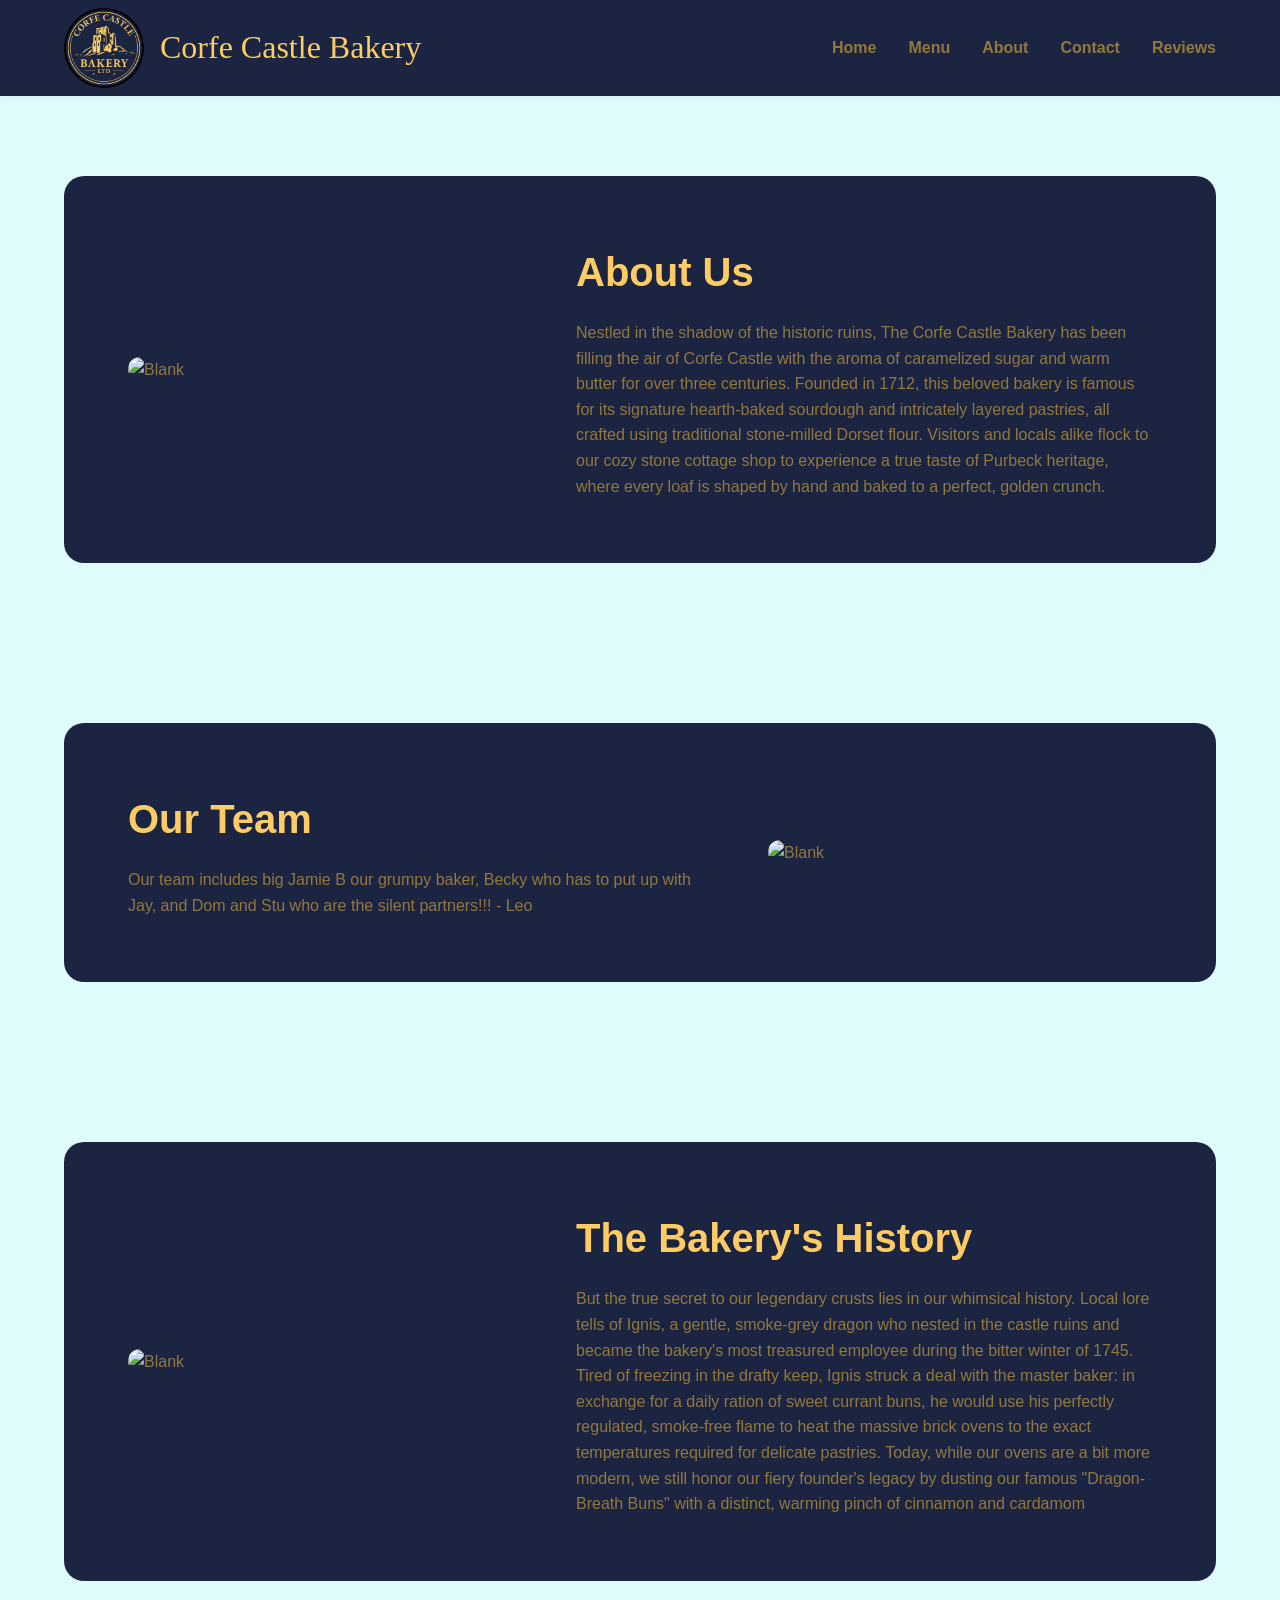
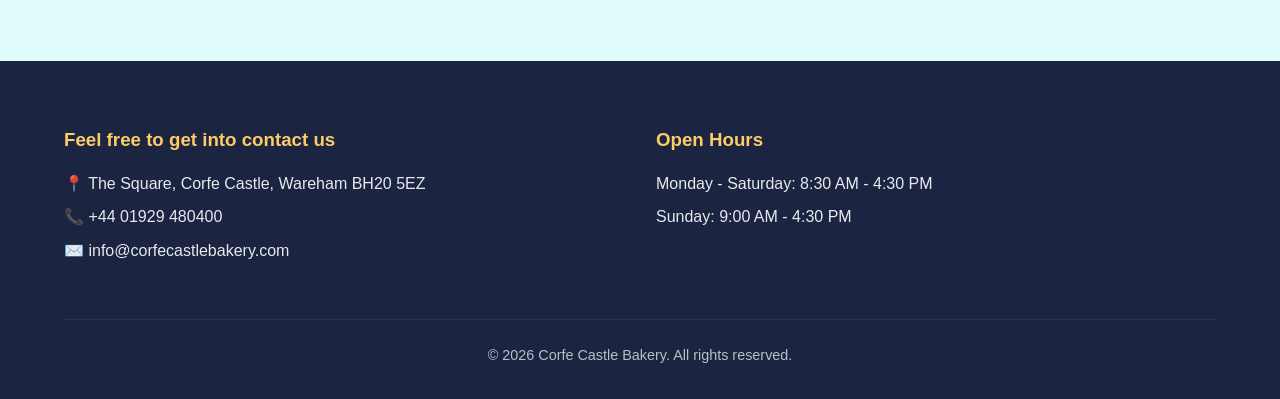
==== about.html @ d7be7e3e "Initial commit" ====
<!DOCTYPE html>
<html lang="en">
<head>
    <meta charset="UTF-8">
    <meta name="viewport" content="width=device-width, initial-scale=1.0">
    <title>Corfe Castle Bakery</title>
    <link rel="stylesheet" href="style.css">
</head>
<body>

<nav class="navbar">
    <div class="nav-brand">
        <img class="nav-image-logo" src="images/logo.jpg" alt="Blank">
        <a class="nav-logo">Corfe Castle Bakery</a>
    </div>
    <ul class="nav-links">
        <li><a href="index.html">Home</a></li>
        <li><a href="menu.html">Menu</a></li>
        <li><a href="about.html">About</a></li>
        <li><a href="contact.html">Contact</a></li>
        <li><a href="reviews.html">Reviews</a></li>
    </ul>
</nav>

<section class="section">
    <div class="about-card">
        <img src="https://corfecastle.co.uk/wp-content/uploads/2020/09/village-bakery.jpg" alt="Blank" class="about-img">
        <div class="about-content">
            <h2 style="color: var(--primary-color); margin-bottom: 1rem; font-size: 2.5rem;">About Us</h2>
            <p>Nestled in the shadow of the historic ruins, The Corfe Castle Bakery has been filling the air of Corfe Castle with the aroma of caramelized sugar and warm butter for over three centuries. Founded in 1712, this beloved bakery is famous for its signature hearth-baked sourdough and intricately layered pastries, all crafted using traditional stone-milled Dorset flour. Visitors and locals alike flock to our cozy stone cottage shop to experience a true taste of Purbeck heritage, where every loaf is shaped by hand and baked to a perfect, golden crunch.</p>
        </div>
    </div>
</section>

<section class="section">
    <div class="about-card reverse">
        <img src="https://corfecastle.co.uk/wp-content/uploads/2020/09/fresh-bread.jpeg" alt="Blank" class="about-img">
        <div class="about-content">
            <h2 style="color: var(--primary-color); margin-bottom: 1rem; font-size: 2.5rem;">Our Team</h2>
            <p>Our team includes big Jamie B our grumpy baker, Becky who has to put up with Jay, and Dom and Stu who are the silent partners!!!  - Leo</p>
        </div>
    </div>
</section>

<section class="section">
    <div class="about-card">
        <img src="https://upload.wikimedia.org/wikipedia/commons/3/31/Corfe_Castle%2C_Dorset.jpg" alt="Blank" class="about-img">
        <div class="about-content">
            <h2 style="color: var(--primary-color); margin-bottom: 1rem; font-size: 2.5rem;">The Bakery's History</h2>
            <p>But the true secret to our legendary crusts lies in our whimsical history. Local lore tells of Ignis, a gentle, smoke-grey dragon who nested in the castle ruins and became the bakery's most treasured employee during the bitter winter of 1745. Tired of freezing in the drafty keep, Ignis struck a deal with the master baker: in exchange for a daily ration of sweet currant buns, he would use his perfectly regulated, smoke-free flame to heat the massive brick ovens to the exact temperatures required for delicate pastries. Today, while our ovens are a bit more modern, we still honor our fiery founder's legacy by dusting our famous "Dragon-Breath Buns" with a distinct, warming pinch of cinnamon and cardamom</p>
        </div>
    </div>
</section>

<footer id="footer">
    <div class="footer-container">
        <div class="footer-info">
            <h3>Feel free to get into contact us</h3>
            <p>📍 The Square, Corfe Castle, Wareham BH20 5EZ</p>
            <p>📞 +44 01929 480400</p>
            <p>✉️ info@corfecastlebakery.com</p>
        </div>
        <div class="footer-hours">
            <h3>Open Hours</h3>
            <p>Monday - Saturday: 8:30 AM - 4:30 PM</p>
            <p>Sunday: 9:00 AM - 4:30 PM</p>
        </div>
    </div>
    <div class="footer-bottom">
        <p>&copy; 2026 Corfe Castle Bakery. All rights reserved.</p>
    </div>
</footer>

</body>
</html>
---- style.css ----
* {
    margin: 0;
    padding: 0;
    box-sizing: border-box;
    font-family: 'Segoe UI', Tahoma, Geneva, Verdana, sans-serif;
}

:root {
    --primary-color: #fdcc66;
    --accent-color: #fdcc66;
    --bg-light: #e0fbfb;
    --text-dark: #93783e;
    --card-bg: #1b2441;
    --light-card-bg: #734649;
    --menu-card-width: 300px;
    --review-card-width: 650px;
}

html {
    scroll-behavior: smooth;
}

body {
    background-color: var(--bg-light);
    color: var(--text-dark);
    line-height: 1.6;
}

/* --- Navbar --- */
.navbar {
    position: sticky;
    top: 0;
    background-color: var(--card-bg);
    display: flex;
    justify-content: space-between;
    align-items: center;
    padding: 0.5rem 5%;
    box-shadow: 0 2px 10px rgba(0,0,0,0.05);
    z-index: 1000;
}

.nav-brand {
    display: flex;
    align-items: center;
    gap: 1rem;
}

.nav-logo {
    font-size: 2rem;
    font-family: "Old English Text MT", "Cloister Black", "Blackletter", Uncial, Bilbo, serif;
    font-weight: normal;
    color: var(--primary-color);
    text-decoration: none;
}

.nav-image-logo {
    display: block;
    width: 5rem;
    height: 5rem;
    border-radius: 50%;

}

.nav-links {
    list-style: none;
    display: flex;
    gap: 2rem;
}

.nav-links a {
    text-decoration: none;
    color: var(--text-dark);
    font-weight: 600;
    transition: color 0.3s;
}

.nav-links a:hover {
    color: var(--accent-color);
}

/* --- Common Layouts --- */
.section {
    padding: 5rem 5%;
    max-width: 2400px;
    margin: 0 auto;
}

.section-title {
    text-align: center;
    font-size: 2.5rem;
    color: var(--primary-color);
    margin-bottom: 3rem;
    position: relative;
}

.section-line {
    color: var(--primary-color);
}

/* --- Home --- */
#home {
    display: flex;
    align-items: center;
    gap: 4rem;
    min-height: 80vh;
}

.home-content {
    color: var(--accent-color);
    flex: 1;
}

.home-content-background {
    background-image: url('https://dynamic-media-cdn.tripadvisor.com/media/photo-o/23/d2/3b/32/caption.jpg?w=500&h=-1&s=1');
}

.home-content h1 {
    font-size: 3.5rem;
    color: var(--accent-color);
    line-height: 1.2;
    margin-bottom: 1.5rem;
}

.home-image-container {
    flex: 1;
    display: grid;
    grid-template-columns: repeat(2, 1fr);
    gap: 1rem;
}

.home-image-container img {
    width: 100%;
    height: 200px;
    object-fit: cover;
    border-radius: 8px;
    box-shadow: 0 4px 15px rgba(0,0,0,0.1);
}

/* --- Menu --- */
.menu-grid {
    display: grid;
    grid-template-columns: repeat(auto-fill, var(--menu-card-width));
    justify-content: center;
    gap: 2.5rem;
}

.menu-card {
    background: var(--card-bg);
    border-radius: 12px;
    overflow: hidden;
    box-shadow: 0 5px 15px rgba(0,0,0,0.05);
    transition: transform 0.3s;
}

.menu-card:hover {
    transform: translateY(-5px);
}

.menu-img {
    width: 100%;
    height: 220px;
    object-fit: cover;
}

.menu-info {
    padding: 1.5rem;
}

.menu-item-header {
    display: flex;
    justify-content: space-between;
    align-items: center;
    color: var(--primary-color);
    margin-bottom: 0.5rem;
}

.menu-price {
    font-weight: bold;
    color: var(--primary-color);
}

/* --- About --- */
.about-card {
    display: flex;
    align-items: center;
    gap: 4rem;
    background-color: var(--card-bg);
    border-radius: 20px;
    padding: 4rem;
}

.about-card.reverse {
    flex-direction: row-reverse;
}

.about-img {
    flex: 1;
    width: 100%;
    max-height: 400px;
    object-fit: cover;
    border-radius: 12px;
}

.about-content {
    flex: 1.5;
}

/* --- Contact --- */
.contact-card {
    display: flex;
    align-items: center;
    gap: 4rem;
    background-color: var(--card-bg);
    border-radius: 20px;
    padding: 4rem;
}

.contact-content {
    flex: 1.5;
}

.contact-textbox {
    flex: 1;
    width: 100%;
    min-height: 400px;
    padding: 1rem;
    font-size: 1rem;
    border: none;
    border-radius: 12px;
    resize: vertical;
}

/* --- Review --- */
.review-grid {
    display: grid;
    grid-template-columns: repeat(auto-fill, var(--review-card-width));
    justify-content: center;
    gap: 2.5rem;
}

.review-card {
    background: var(--card-bg);
    border-radius: 12px;
    overflow: hidden;
    box-shadow: 0 5px 15px rgba(0,0,0,0.05);
    transition: transform 0.3s;
}

.review-info {
    padding: 1.5rem;
}

.review-item-header {
    justify-content: space-between;
    align-items: center;
    color: var(--primary-color);
    margin-bottom: 0.5rem;
}

.review-header {
    display: flex;
    align-items: center;
    justify-content: center;
    gap: 1rem;
    margin-bottom: 3rem;
}

.review-header .section-title {
    margin-bottom: 0;
}

.review-image {
    width: 4rem;
    height: 4rem;
    display: block;
}

/* --- Footer --- */
footer {
    background-color: var(--card-bg);
    color: #fff;
    padding: 4rem 5% 2rem;
}

.footer-container {
    display: flex;
    justify-content: space-between;
    flex-wrap: wrap;
    gap: 2rem;
    max-width: 1200px;
    margin: 0 auto;
}

.footer-info, .footer-hours {
    flex: 1;
    min-width: 250px;
}

.footer-info h3, .footer-hours h3 {
    color: var(--accent-color);
    margin-bottom: 1rem;
}

.footer-info p, .footer-hours p {
    margin-bottom: 0.5rem;
    opacity: 0.9;
}

.footer-bottom {
    text-align: center;
    margin-top: 3rem;
    padding-top: 1.5rem;
    border-top: 1px solid rgba(255,255,255,0.1);
    font-size: 0.9rem;
    opacity: 0.7;
}

/* --- Phone Adjustments --- */
@media (max-width: 768px) {
    .navbar { flex-direction: column; gap: 1rem; }
    #home, .about-card { flex-direction: column; text-align: center; gap: 2rem; }
    .home-content h1 { font-size: 2.5rem; }
    .about-card { padding: 2rem; }
    .about-card.reverse { flex-direction: column; }
    .menu-grid { grid-template-columns: minmax(0, var(--menu-card-width)); }
    .review-card {grid-template-columns: minmax(0, var(--review-card-width)); }
}
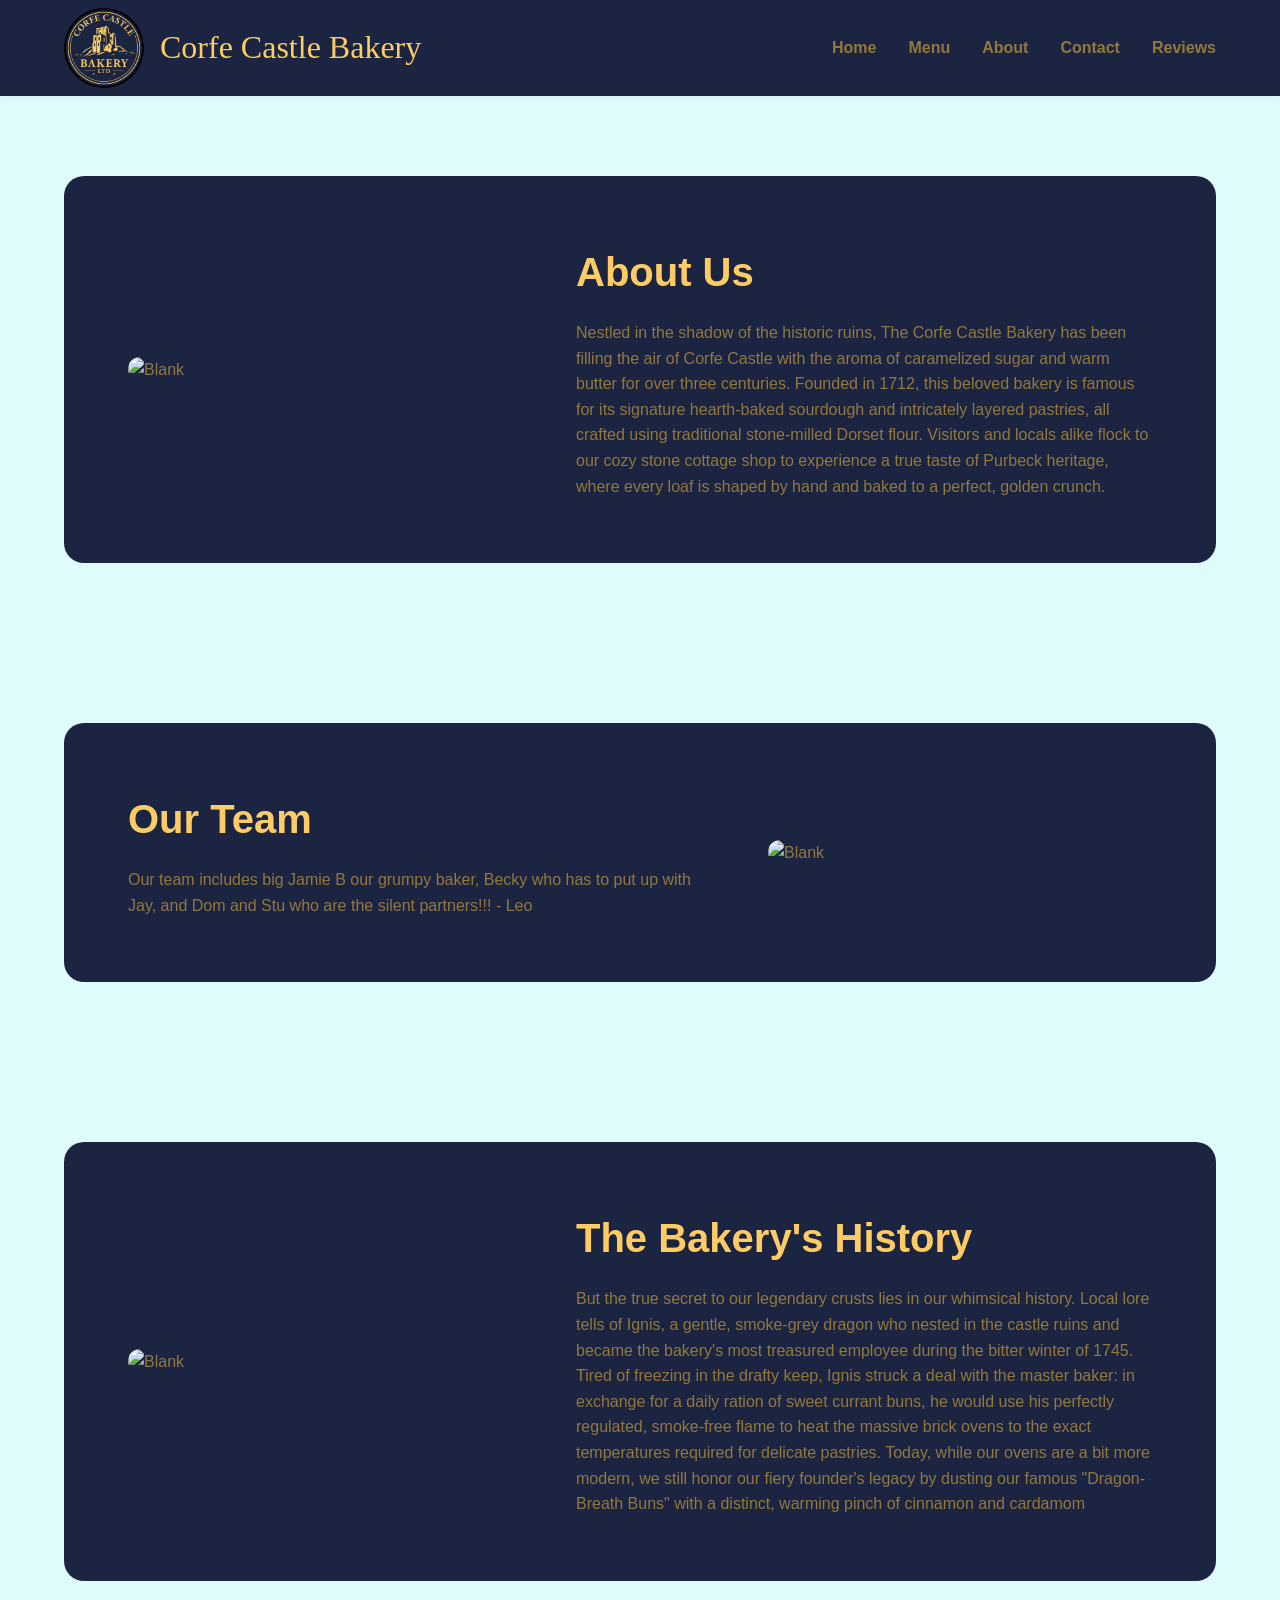
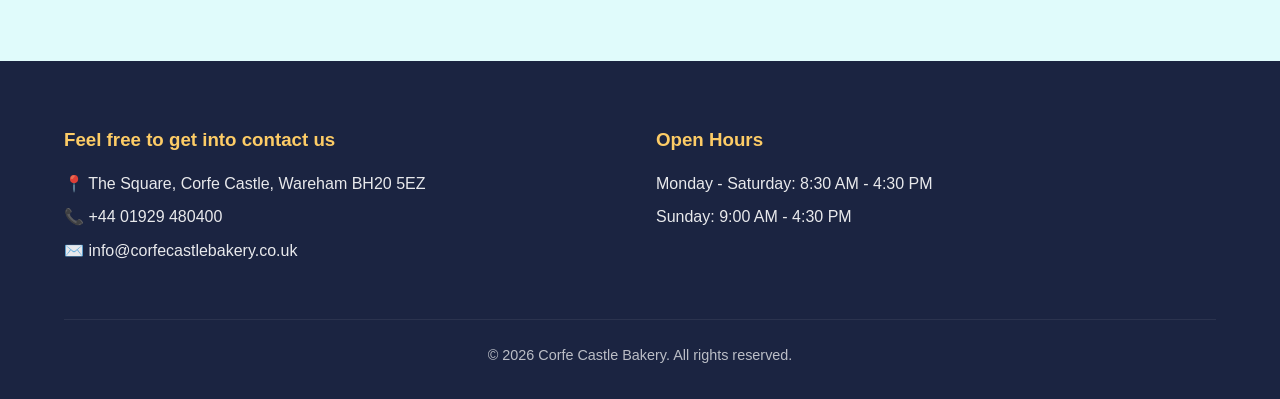
==== commit 3bf6c144: "Changed email from .com to .co.uk" ====
--- a/about.html
+++ b/about.html
@@ -58,7 +58,7 @@
             <h3>Feel free to get into contact us</h3>
             <p>📍 The Square, Corfe Castle, Wareham BH20 5EZ</p>
             <p>📞 +44 01929 480400</p>
-            <p>✉️ info@corfecastlebakery.com</p>
+            <p>✉️ info@corfecastlebakery.co.uk</p>
         </div>
         <div class="footer-hours">
             <h3>Open Hours</h3>
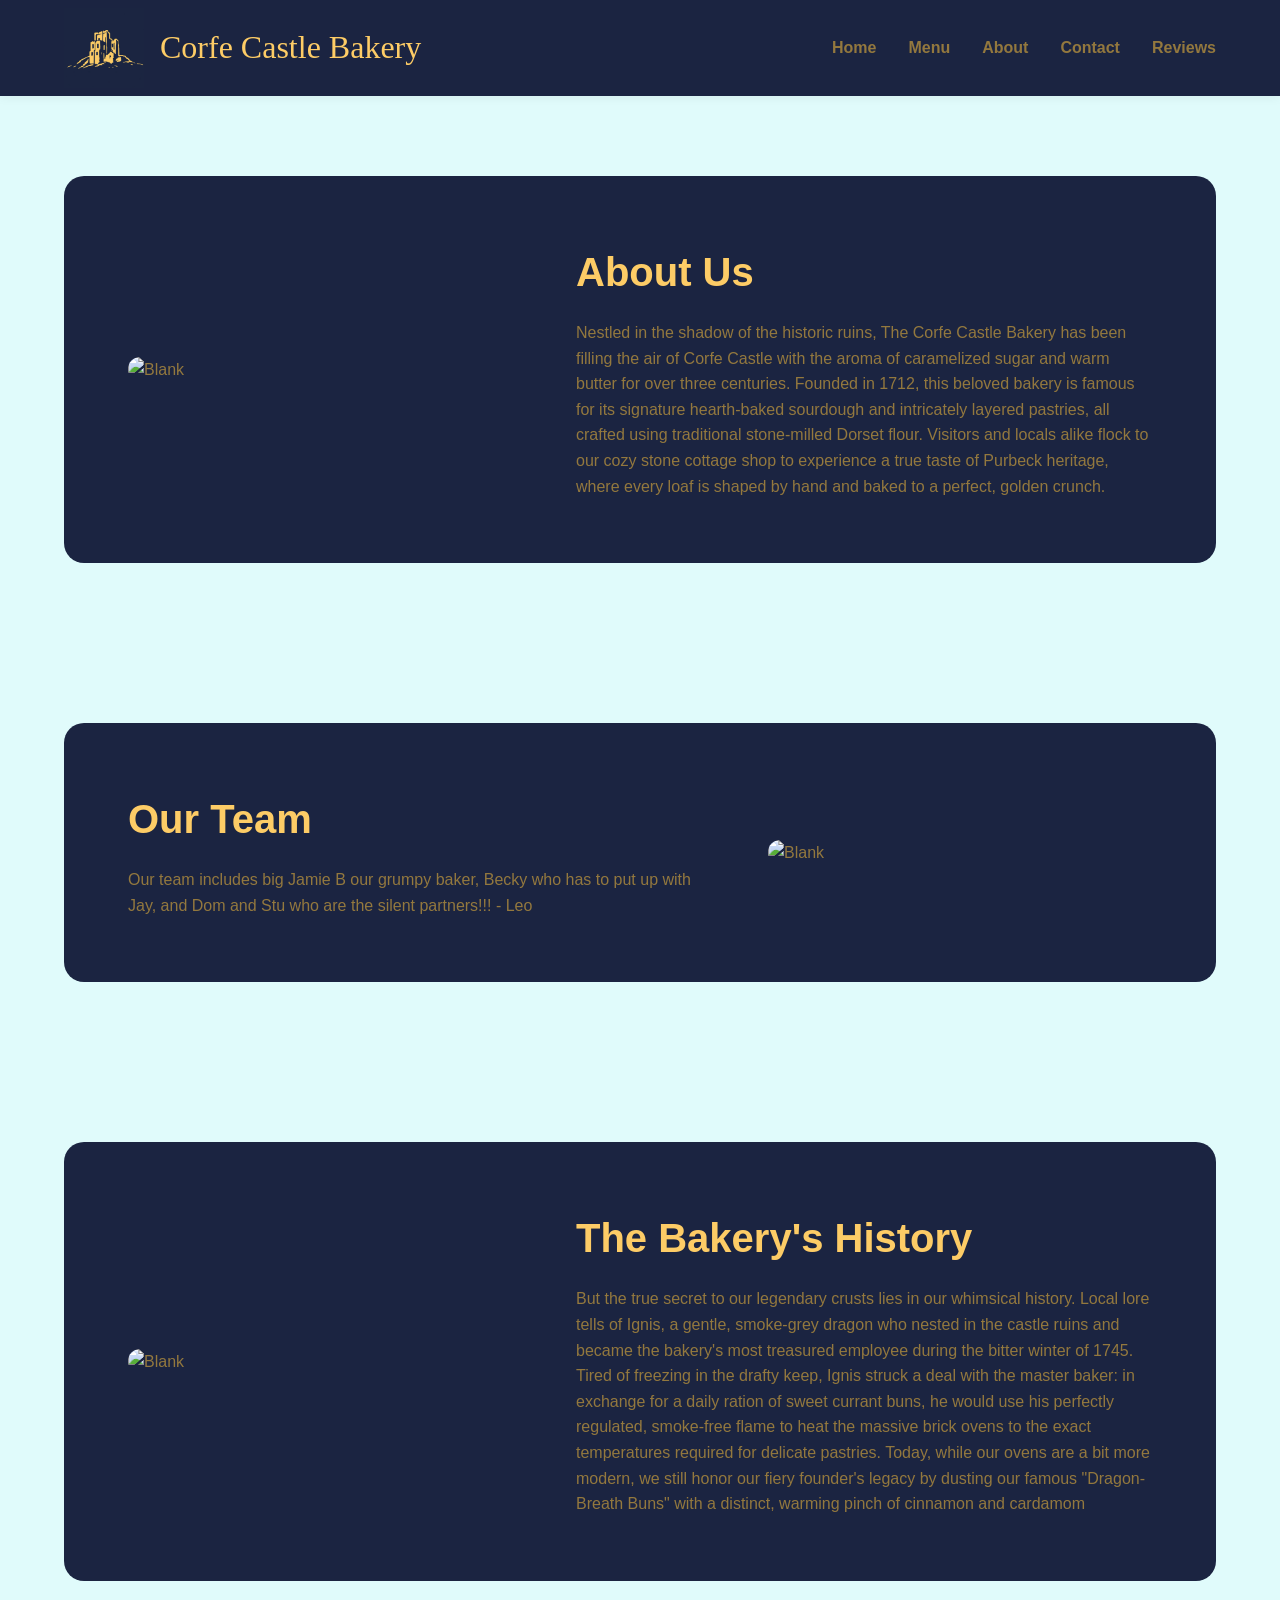
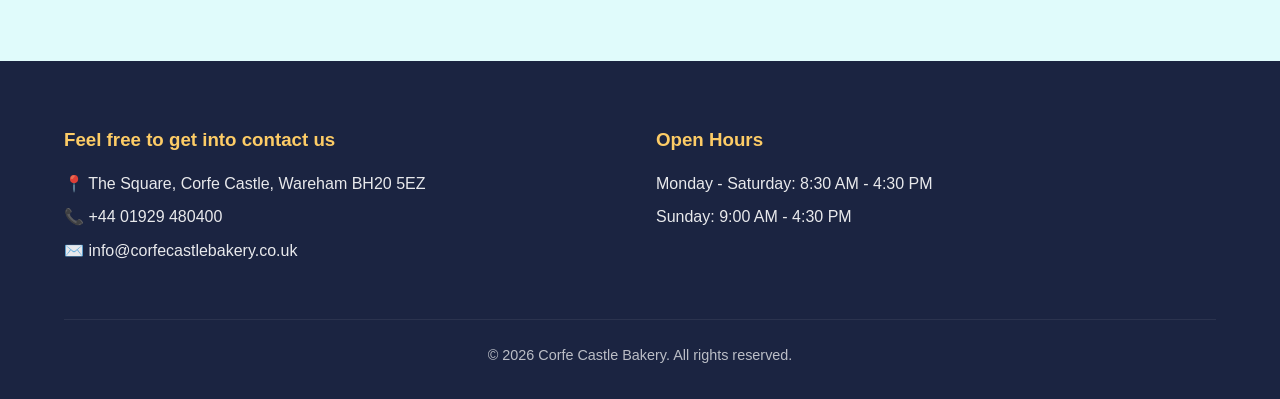
==== commit 4911a48a: "Changed logo" ====
--- a/about.html
+++ b/about.html
@@ -10,7 +10,7 @@
 
 <nav class="navbar">
     <div class="nav-brand">
-        <img class="nav-image-logo" src="images/logo.jpg" alt="Blank">
+        <img class="nav-image-logo" src="images/logo.png" alt="Blank">
         <a class="nav-logo">Corfe Castle Bakery</a>
     </div>
     <ul class="nav-links">
--- a/style.css
+++ b/style.css
@@ -57,8 +57,6 @@
     display: block;
     width: 5rem;
     height: 5rem;
-    border-radius: 50%;
-
 }
 
 .nav-links {
